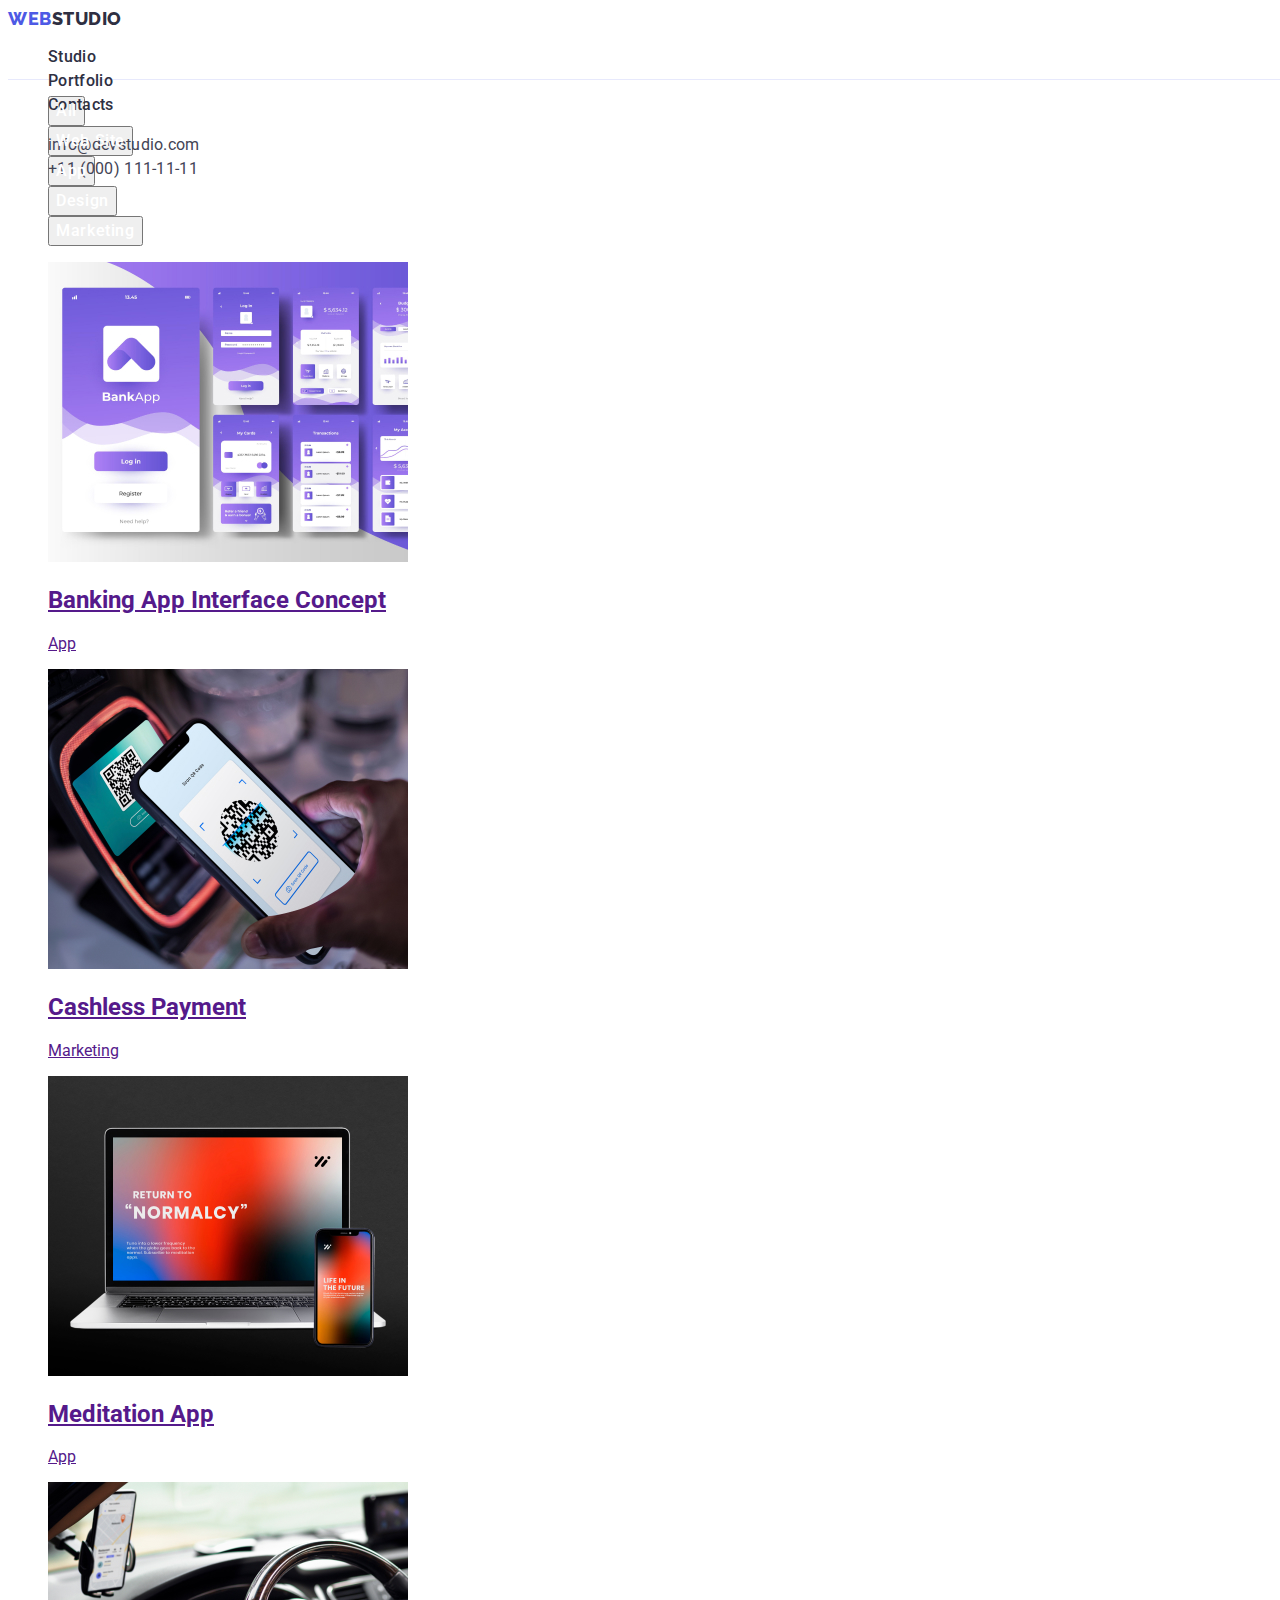
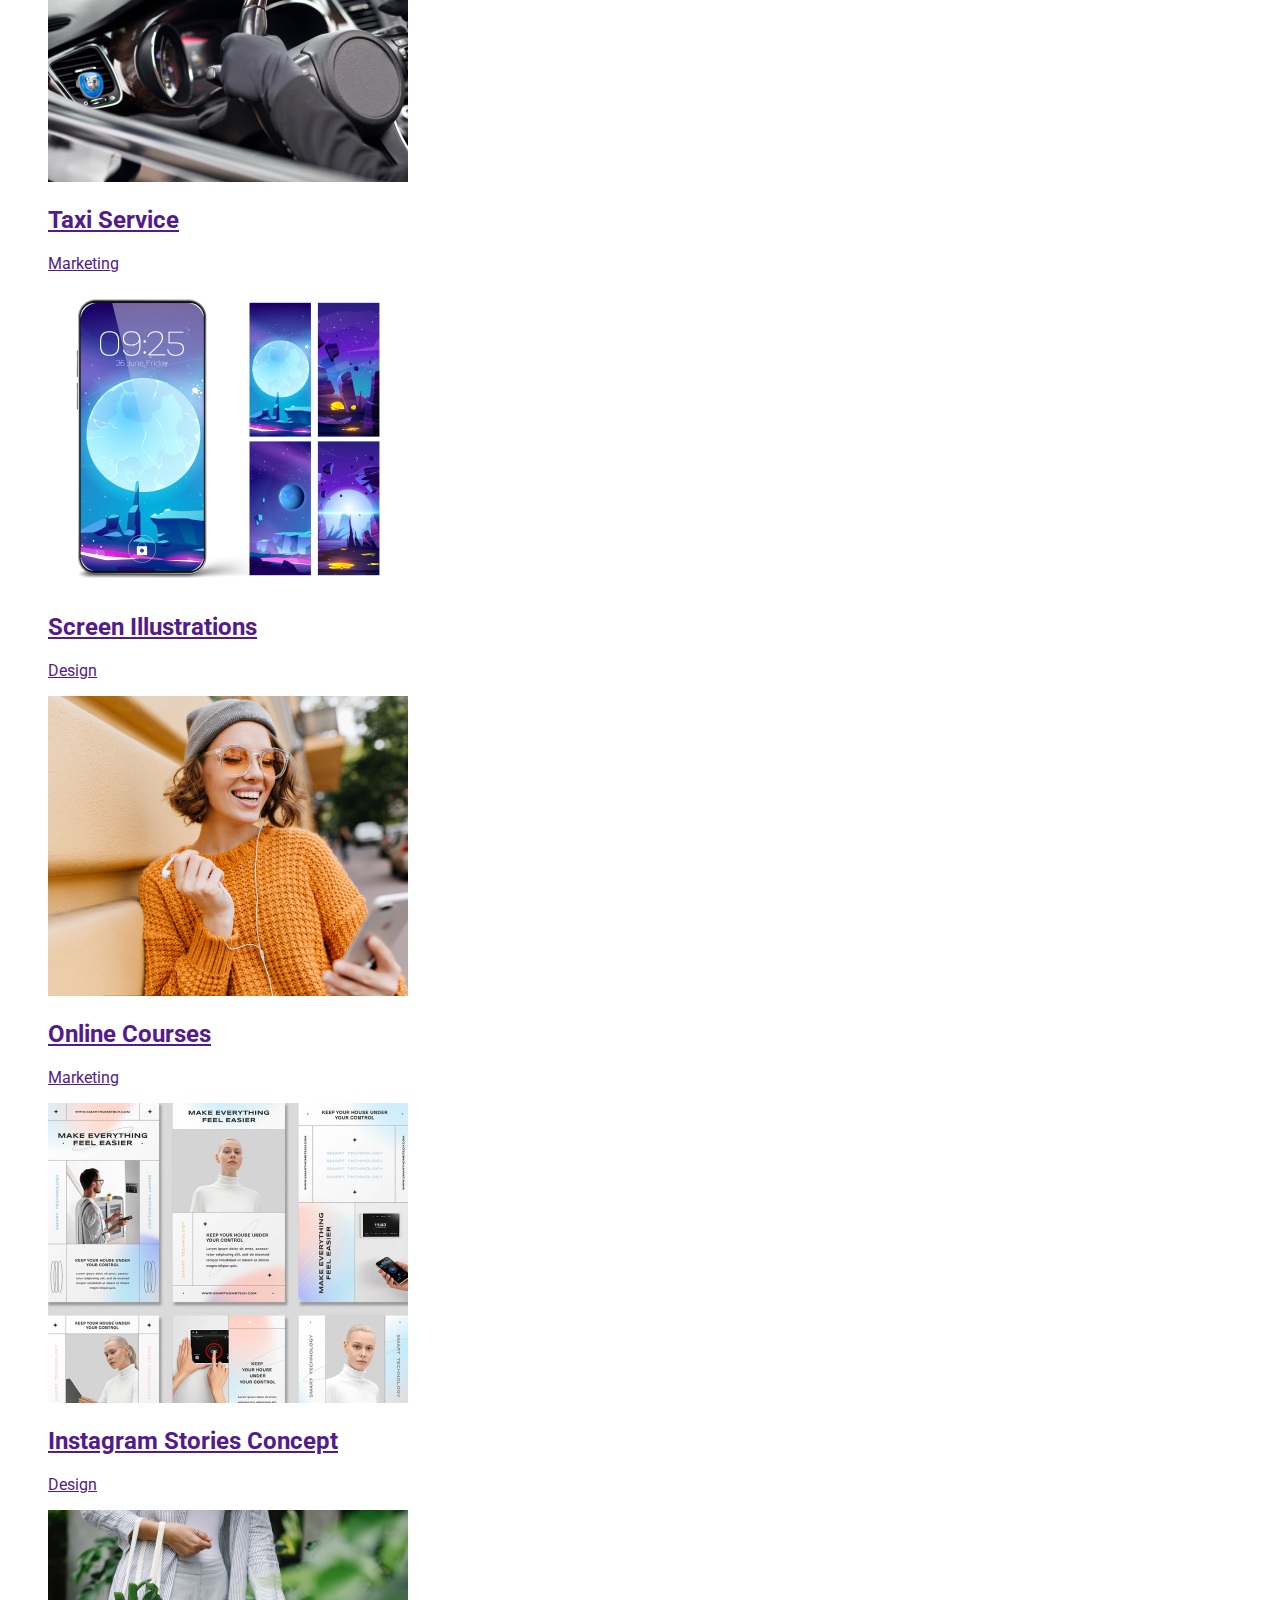
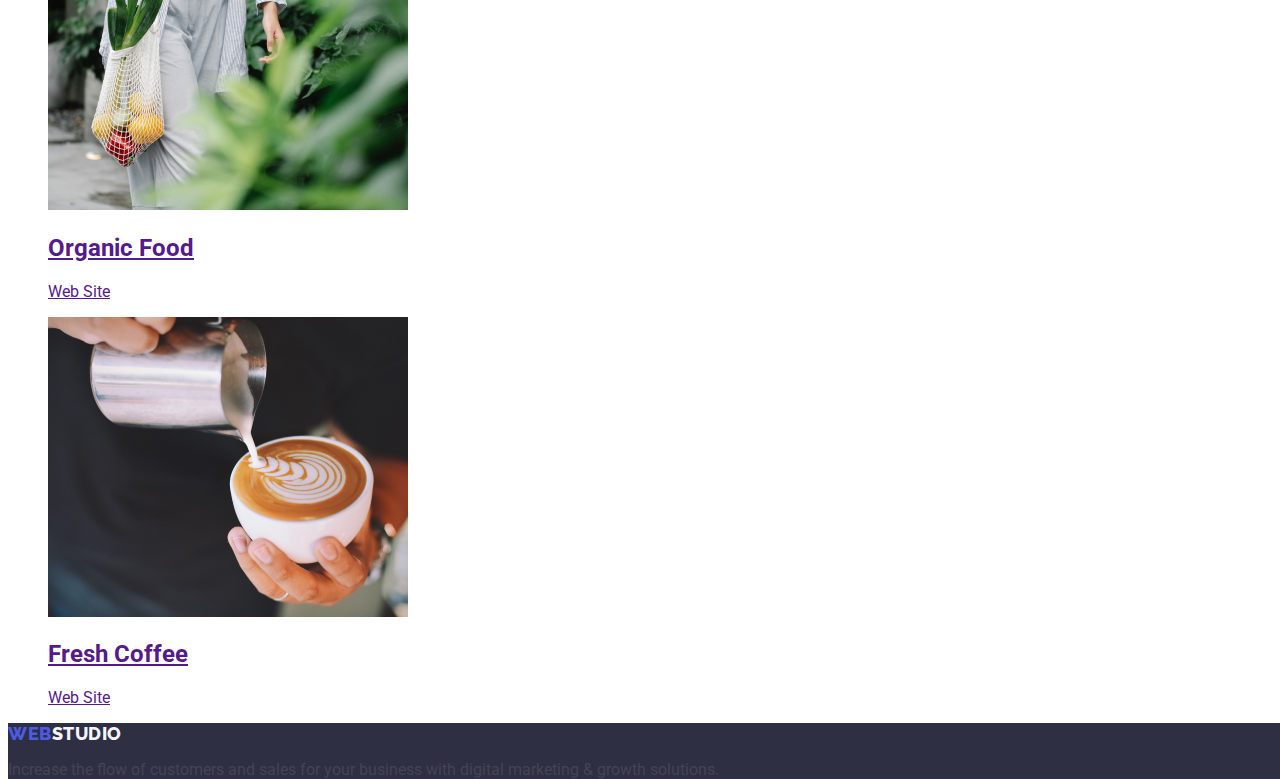
==== portfolio.html @ 9415259e "1" ====
<!DOCTYPE html>
<html lang="en">
  <head>
    <meta charset="UTF-8" />
    <meta http-equiv="X-UA-Compatible" content="IE=edge" />
    <meta name="viewport" content="width=device-width, initial-scale=1.0" />
    <title>Portfolio</title>
    <link rel="preconnect" href="https://fonts.googleapis.com" />
    <link rel="preconnect" href="https://fonts.gstatic.com" crossorigin />
    <link
      href="https://fonts.googleapis.com/css2?family=Raleway:wght@800&family=Roboto:wght@400;700&display=swap"
      rel="stylesheet"
    />
    <link rel="stylesheet" href="./css/style.css" />
  </head>
  <body class="body">
    <header class="header">
      <nav class="nav">
        <a href="./index.html" class="logo link"
          >web<span class="logo-studio">Studio</span></a
        >
        <ul class="menu-list link list">
          <li><a href="./index.html" class="menu-item link">Studio</a></li>
          <li>
            <a href="./portfolio.html" class="menu-item link">Portfolio</a>
          </li>
          <li><a href="" class="menu-item link">Contacts</a></li>
        </ul>
      </nav>
      <address class="address">
        <ul class="address-list list">
          <li>
            <a href="mailto:info@devstudio.com" class="mail-link link"
              >info@devstudio.com</a
            >
          </li>
          <li>
            <a href="tel:+110001111111" class="mail-link link"
              >+11 (000) 111-11-11</a
            >
          </li>
        </ul>
      </address>
    </header>
    <section>
      <h1 hidden>button</h1>
      <ul class="button-list list">
        <li><button class="btn" type="button">All</button></li>
        <li><button class="btn" type="button">Web Site</button></li>
        <li><button class="btn" type="button">App</button></li>
        <li><button class="btn" type="button">Design</button></li>
        <li><button class="btn" type="button">Marketing</button></li>
      </ul>
    </section>
    <main class="main">
      <section>
        <ul class="portfolio-list list">
          <li>
            <a href="">
              <img
                src="./images/portfolio1.jpg"
                width="360"
                height="300"
                alt="photoportfolio1"
              />
              <h2>Banking App Interface Concept</h2>
              <p>App</p>
            </a>
          </li>
          <li>
            <a href="">
              <img
                src="./images/portfolio2.jpg"
                width="360"
                height="300"
                alt="photoportfolio2"
              />
              <h2>Cashless Payment</h2>
              <p>Marketing</p>
            </a>
          </li>
          <li>
            <a href="">
              <img
                src="./images/portfolio3.jpg"
                width="360"
                height="300"
                alt="photoportfolio3"
              />
              <h2>Meditation App</h2>
              <p>App</p>
            </a>
          </li>
          <li>
            <a href="">
              <img
                src="./images/portfolio4.jpg"
                width="360"
                height="300"
                alt="photoportfolio4"
              />
              <h2>Taxi Service</h2>
              <p>Marketing</p>
            </a>
          </li>
          <li>
            <a href="">
              <img
                src="./images/portfolio5.jpg"
                width="360"
                height="300"
                alt="photoportfolio5"
              />
              <h2>Screen Illustrations</h2>
              <p>Design</p>
            </a>
          </li>
          <li>
            <a href="">
              <img
                src="./images/portfolio6.jpg"
                width="360"
                height="300"
                alt="photoportfolio6"
              />
              <h2>Online Courses</h2>
              <p>Marketing</p>
            </a>
          </li>
          <li>
            <a href="">
              <img
                src="./images/portfolio7.jpg"
                width="360"
                height="300"
                alt="photoportfolio7"
              />
              <h2>Instagram Stories Concept</h2>
              <p>Design</p>
            </a>
          </li>
          <li>
            <a href="">
              <img
                src="./images/portfolio8.jpg"
                width="360"
                height="300"
                alt="photoportfolio8"
              />
              <h2>Organic Food</h2>
              <p>Web Site</p>
            </a>
          </li>
          <li>
            <a href="">
              <img
                src="./images/portfolio9.jpg"
                width="360"
                height="300"
                alt="photoportfolio9"
              />
              <h2>Fresh Coffee</h2>
              <p>Web Site</p>
            </a>
          </li>
        </ul>
      </section>
    </main>
    <footer class="footer">
      <a href="./index.html" class="logo link"
        >web<span class="logo-span">Studio</span></a
      >
      <p class="footer-text">
        Increase the flow of customers and sales for your business with digital
        marketing & growth solutions.
      </p>
    </footer>
  </body>
</html>
---- css/style.css ----
:root {
  --site-color: #2e2f42;
}

.link {
  text-decoration: none;
}

.list {
  list-style: none;
}

.body {
  width: 1440px;
  height: 2592px;
  font-family: "Roboto", sans-serif;
  background: #ffffff;
  color: #434455;
}

/**---------------HEADER--------------**/

.header {
  box-sizing: border-box;
  width: 1440px;
  height: 72px;
  left: 0px;
  top: 0px;
  background: #ffffff;
  border-bottom: 1px solid #e7e9fc;
}

.logo {
  font-family: "Raleway", sans-serif;
  font-style: normal;
  font-weight: 800;
  font-size: 18px;
  line-height: 1.17;
  letter-spacing: 0.03em;
  text-transform: uppercase;
  color: #4d5ae5;
}

.logo-studio {
  font-family: "Raleway", sans-serif;
  font-style: normal;
  font-weight: 800;
  font-size: 18px;
  line-height: 1.17;
  letter-spacing: 0.03em;
  text-transform: uppercase;
  color: #2e2f42;
}

.menu-item:hover {
  color: #404bbf;
}

.menu-item {
  font-family: "Roboto", sans-serif;
  font-style: normal;
  font-weight: 500;
  font-size: 16px;
  line-height: 1.5;
  letter-spacing: 0.02em;
  color: #2e2f42;
}

.menu-item:focus {
  color: #404bbf;
}

.address {
  font-style: normal;
}

.mail-link {
  font-family: "Roboto", sans-serif;
  font-style: normal;
  font-weight: 400;
  font-size: 16px;
  line-height: 1.5;
  letter-spacing: 0.02em;
  color: #434455;
}

.mail-link:focus {
  color: #404bbf;
}
.mail-link:hover {
  color: #404bbf;
}

/**---------------SECTION1--------------**/
.title-top {
  position: absolute;
  width: 1440px;
  height: 600px;
  left: 0px;
  top: 72px;
  background: #2e2f42;
}

.title {
  font-family: "Roboto", sans-serif;
  font-style: normal;
  font-weight: 700;
  font-size: 56px;
  line-height: 1.07;
  text-align: center;
  letter-spacing: 0.02em;
  color: #ffffff;
}

.button-top {
  font-family: "Roboto", sans-serif;
  font-weight: 500;
  font-size: 16px;
  line-height: 1.5;
  letter-spacing: 0.04em;
  color: #ffffff;
  background-color: #4d5ae5;
  cursor: pointer;
}

.button-top :focus {
  background-color: #404bbf;
}
.button-top :hover {
  background-color: #404bbf;
}

/**---------------SECTION2--------------**/
.paragraph {
  font-family: "Roboto", sans-serif;
  font-style: normal;
  font-weight: 500;
  font-size: 20px;
  line-height: 1.2;
  letter-spacing: 0.02em;
  color: #2e2f42;
}
.paragraph-text {
  font-family: "Roboto", sans-serif;
  font-style: normal;
  font-weight: 400;
  font-size: 16px;
  line-height: 1.5;
  letter-spacing: 0.02em;
  color: #434455;
}

/**---------------SECTION3--------------**/
.team {
  font-family: "Roboto", sans-serif;
  font-style: normal;
  font-weight: 700;
  font-size: 36px;
  line-height: 1.3;
  text-align: center;
  letter-spacing: 0.02em;
  text-transform: capitalize;
  color: #2e2f42;
}
/**---------------FOOTER--------------**/
.footer {
  background: #2e2f42;
}

.logo-span {
  color: #f4f4fd;
}

/**---------------PORTFOLIO SECTION1--------------**/
.button-list {
  list-style: none;
}
.btn {
  font-family: "Roboto", sans-serif;
  font-style: normal;
  font-weight: 500;
  font-size: 16px;
  line-height: 1.5;
  display: flex;
  align-items: center;
  text-align: center;
  letter-spacing: 0.04em;
  color: #ffffff;
}
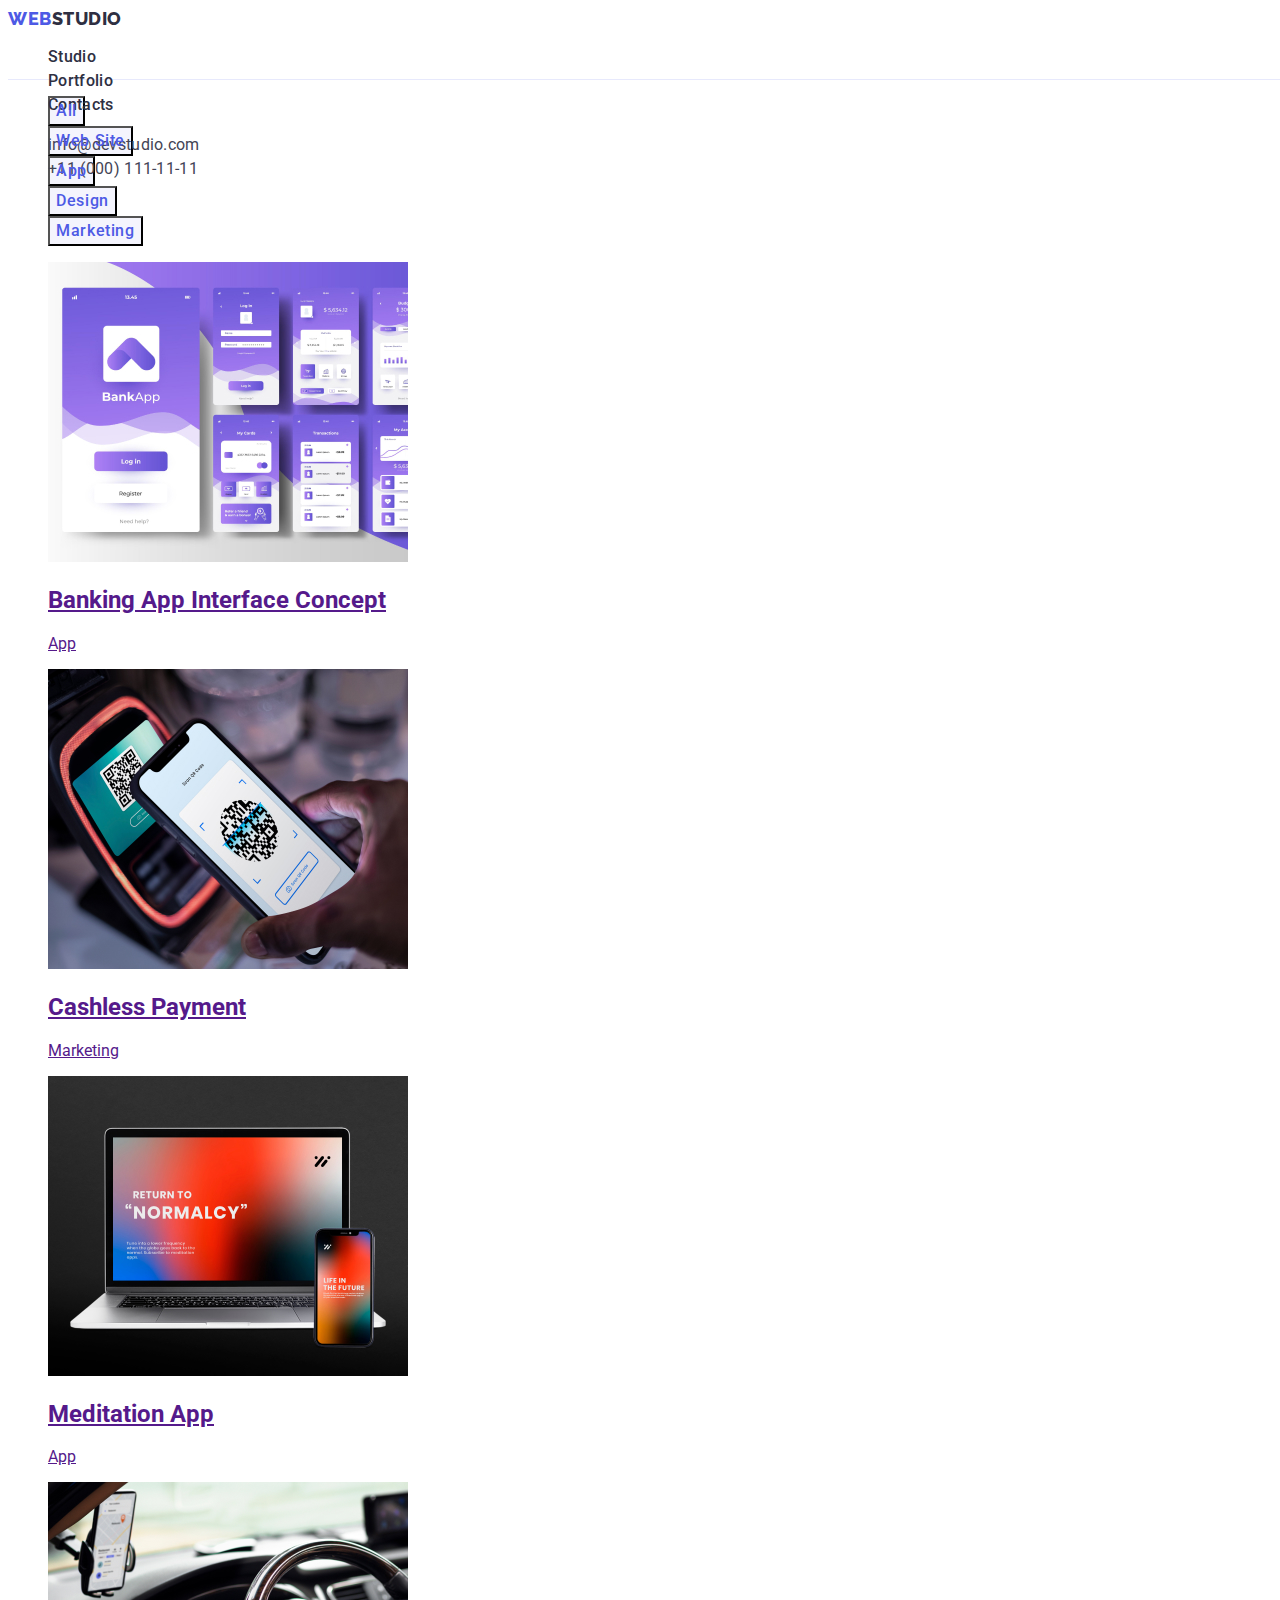
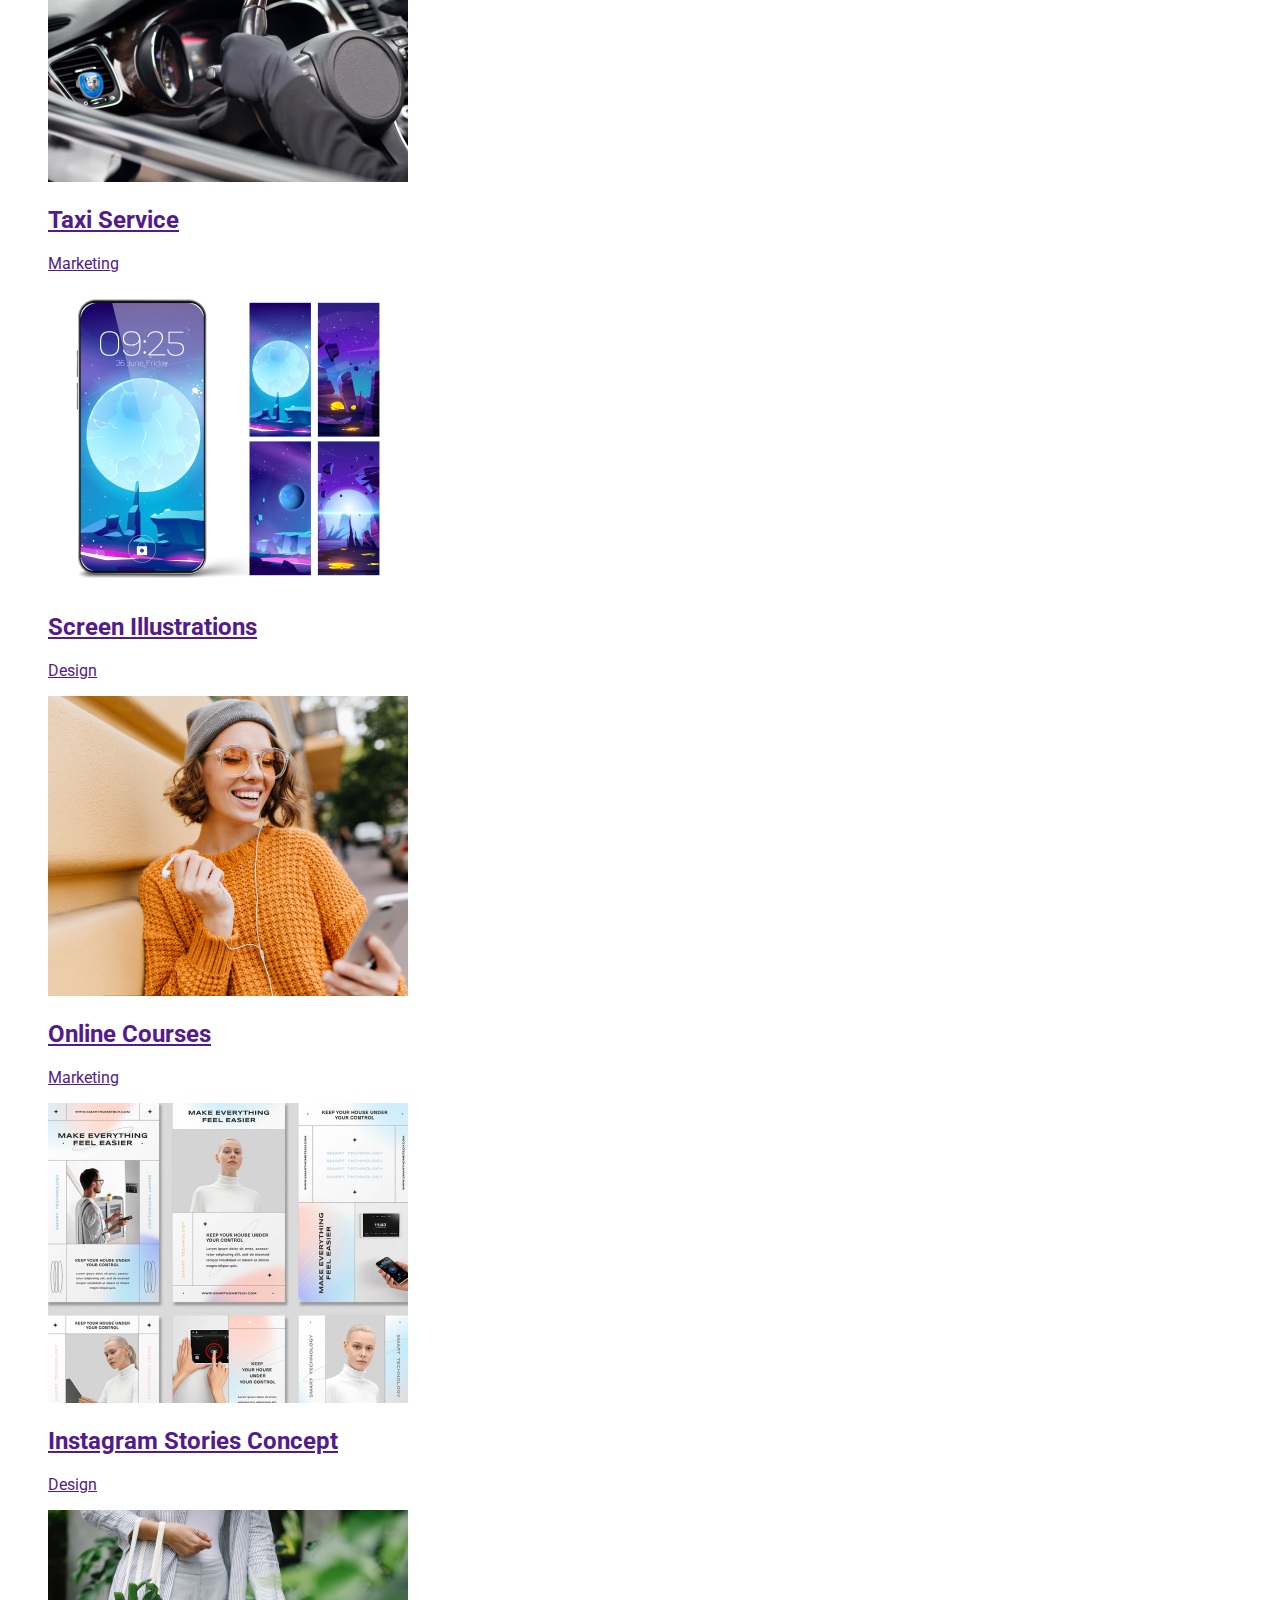
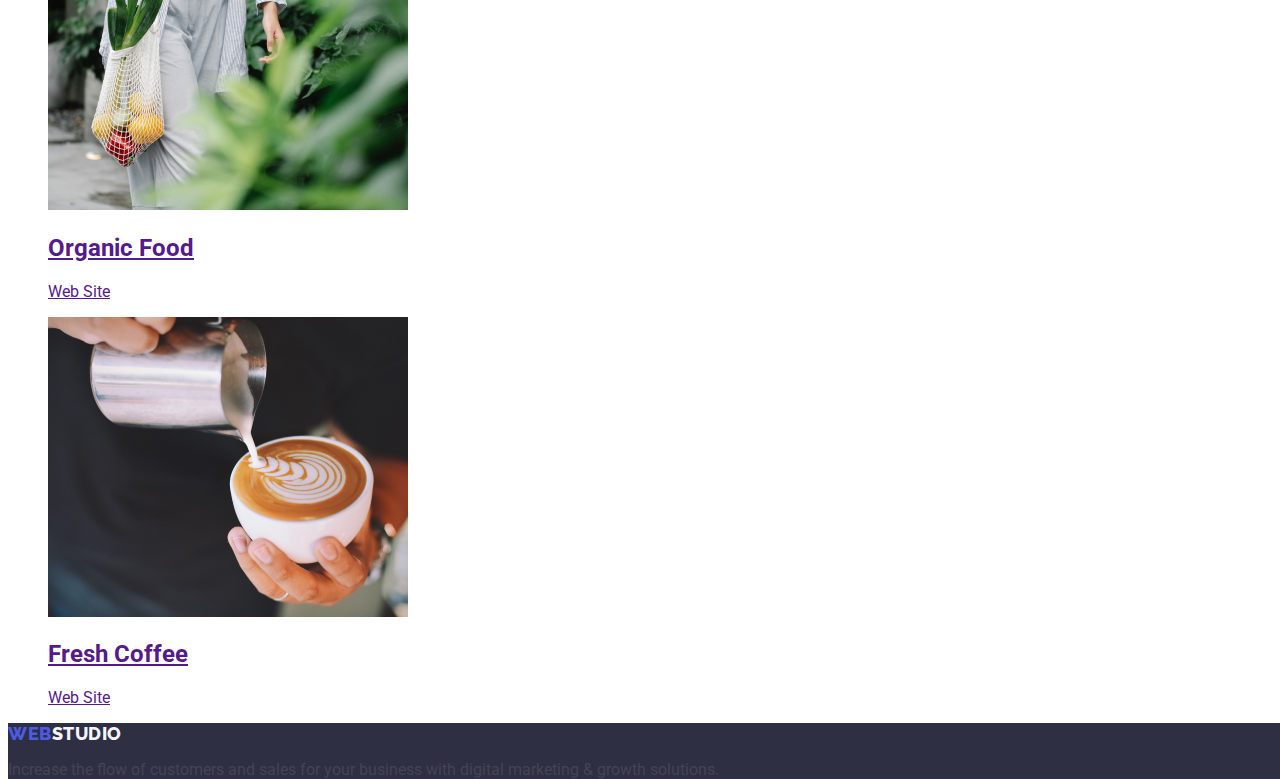
==== commit 9c0e1556: "1" ====
--- a/portfolio.html
+++ b/portfolio.html
@@ -42,18 +42,17 @@
         </ul>
       </address>
     </header>
-    <section>
-      <h1 hidden>button</h1>
-      <ul class="button-list list">
-        <li><button class="btn" type="button">All</button></li>
-        <li><button class="btn" type="button">Web Site</button></li>
-        <li><button class="btn" type="button">App</button></li>
-        <li><button class="btn" type="button">Design</button></li>
-        <li><button class="btn" type="button">Marketing</button></li>
-      </ul>
-    </section>
     <main class="main">
       <section>
+        <h1 hidden>button</h1>
+        <ul class="button-list list">
+          <li><button class="btn" type="button">All</button></li>
+          <li><button class="btn" type="button">Web Site</button></li>
+          <li><button class="btn" type="button">App</button></li>
+          <li><button class="btn" type="button">Design</button></li>
+          <li><button class="btn" type="button">Marketing</button></li>
+        </ul>
+
         <ul class="portfolio-list list">
           <li>
             <a href="">
--- a/css/style.css
+++ b/css/style.css
@@ -151,17 +151,86 @@
 }
 
 /**---------------SECTION3--------------**/
-.team {
+.work {
   font-family: "Roboto", sans-serif;
   font-style: normal;
   font-weight: 700;
   font-size: 36px;
-  line-height: 1.3;
+  line-height: 1.11;
   text-align: center;
   letter-spacing: 0.02em;
   text-transform: capitalize;
   color: #2e2f42;
 }
+/**---------------SECTION4--------------**/
+.section-four {
+  background-color: #f4f4fd;
+}
+
+.team {
+  font-family: "Roboto", sans-serif;
+  font-style: normal;
+  font-weight: 700;
+  font-size: 36px;
+  line-height: 1.11;
+  text-align: center;
+  letter-spacing: 0.02em;
+  text-transform: capitalize;
+  color: #2e2f42;
+}
+
+.foto {
+  background-color: #ffffff;
+}
+
+.name {
+  font-family: "Roboto", sans-serif;
+  font-style: normal;
+  font-weight: 500;
+  font-size: 20px;
+  line-height: 1.2;
+  text-align: center;
+  letter-spacing: 0.02em;
+  color: #2e2f42;
+}
+
+.speciality {
+  font-family: "Roboto", sans-serif;
+  font-style: normal;
+  font-weight: 400;
+  font-size: 16px;
+  line-height: 1.5;
+  text-align: center;
+  letter-spacing: 0.02em;
+  color: #434455;
+}
+
+/**---------------PORTFOLIO SECTION1--------------**/
+.button-list {
+  list-style: none;
+}
+.btn {
+  font-family: "Roboto", sans-serif;
+  font-style: normal;
+  font-weight: 500;
+  font-size: 16px;
+  line-height: 1.5;
+  display: flex;
+  align-items: center;
+  text-align: center;
+  letter-spacing: 0.04em;
+  cursor: pointer;
+  color: #4d5ae5;
+  background-color: #f4f4fd;
+}
+
+.btn :hover {
+  background-color: #404bbf;
+}
+.btn :focus {
+  background-color: #404bbf;
+}
+
 /**---------------FOOTER--------------**/
 .footer {
   background: #2e2f42;
@@ -170,20 +239,3 @@
 .logo-span {
   color: #f4f4fd;
 }
-
-/**---------------PORTFOLIO SECTION1--------------**/
-.button-list {
-  list-style: none;
-}
-.btn {
-  font-family: "Roboto", sans-serif;
-  font-style: normal;
-  font-weight: 500;
-  font-size: 16px;
-  line-height: 1.5;
-  display: flex;
-  align-items: center;
-  text-align: center;
-  letter-spacing: 0.04em;
-  color: #ffffff;
-}
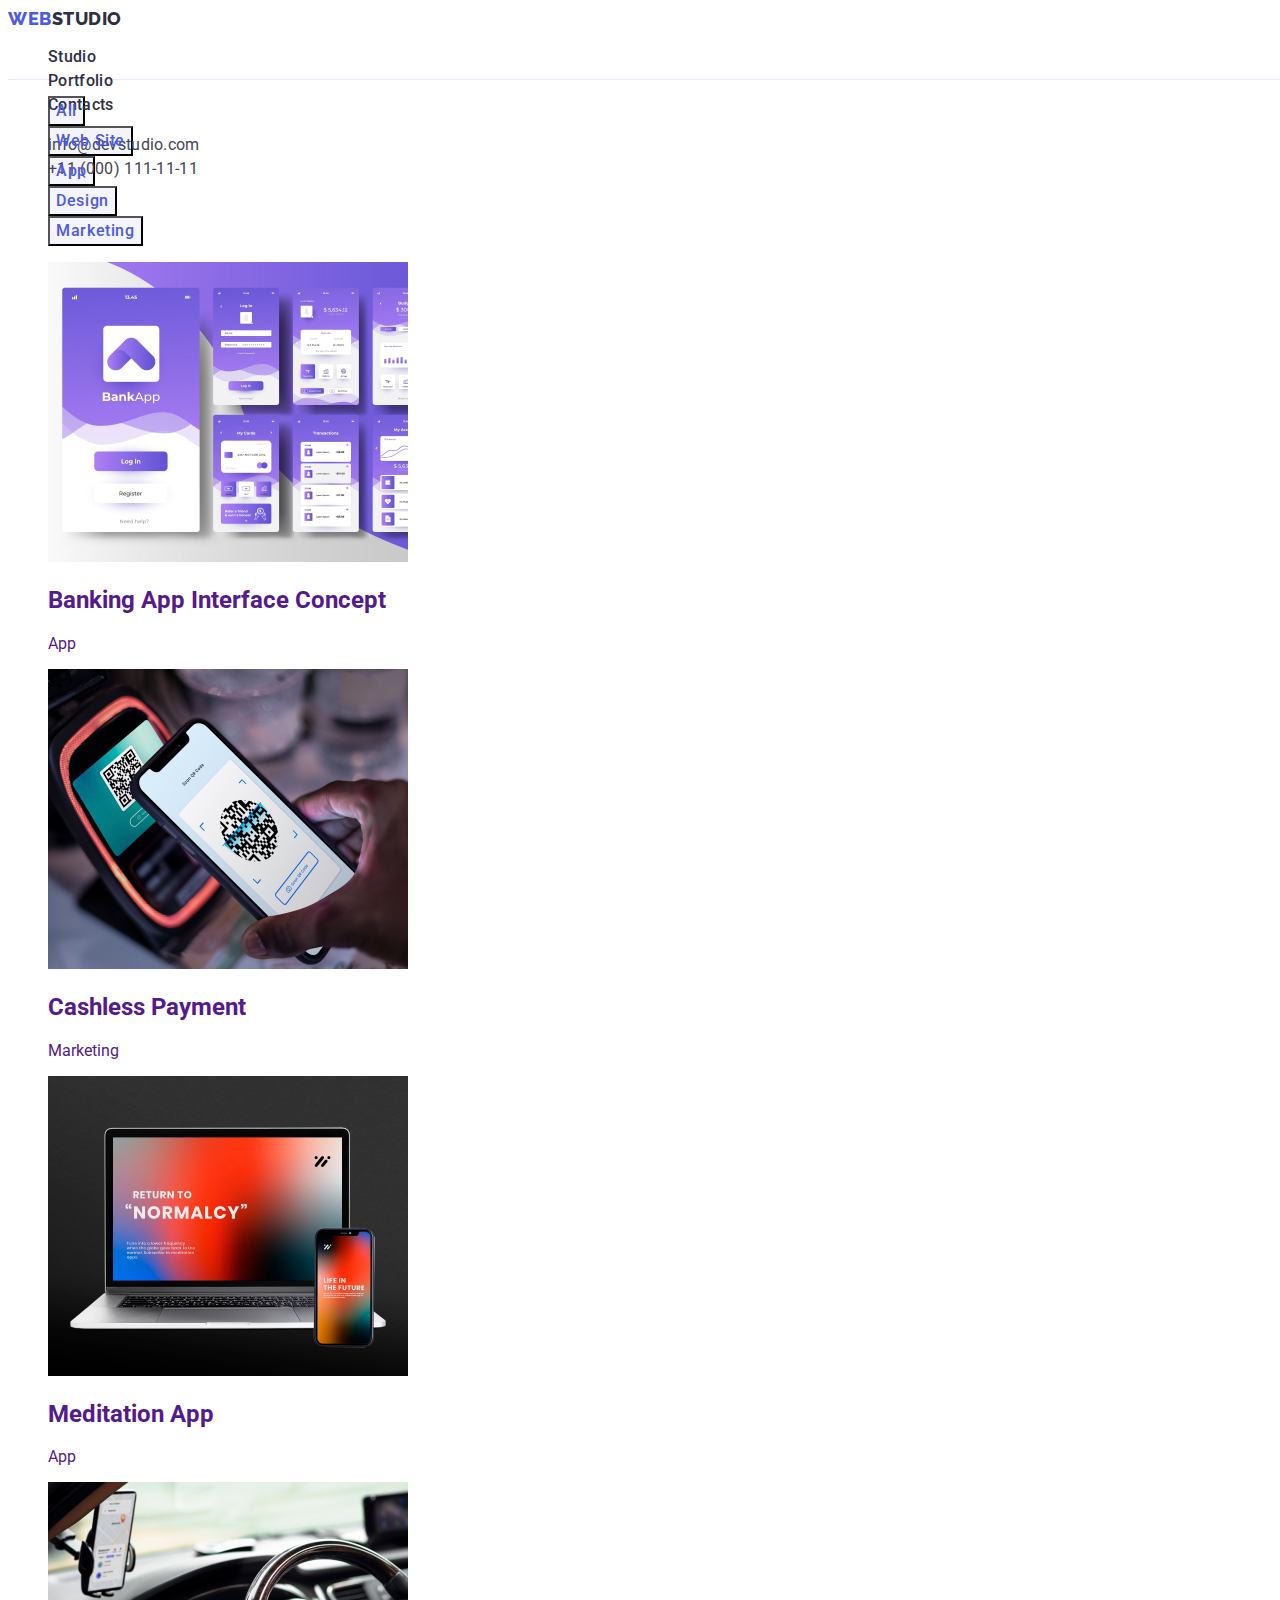
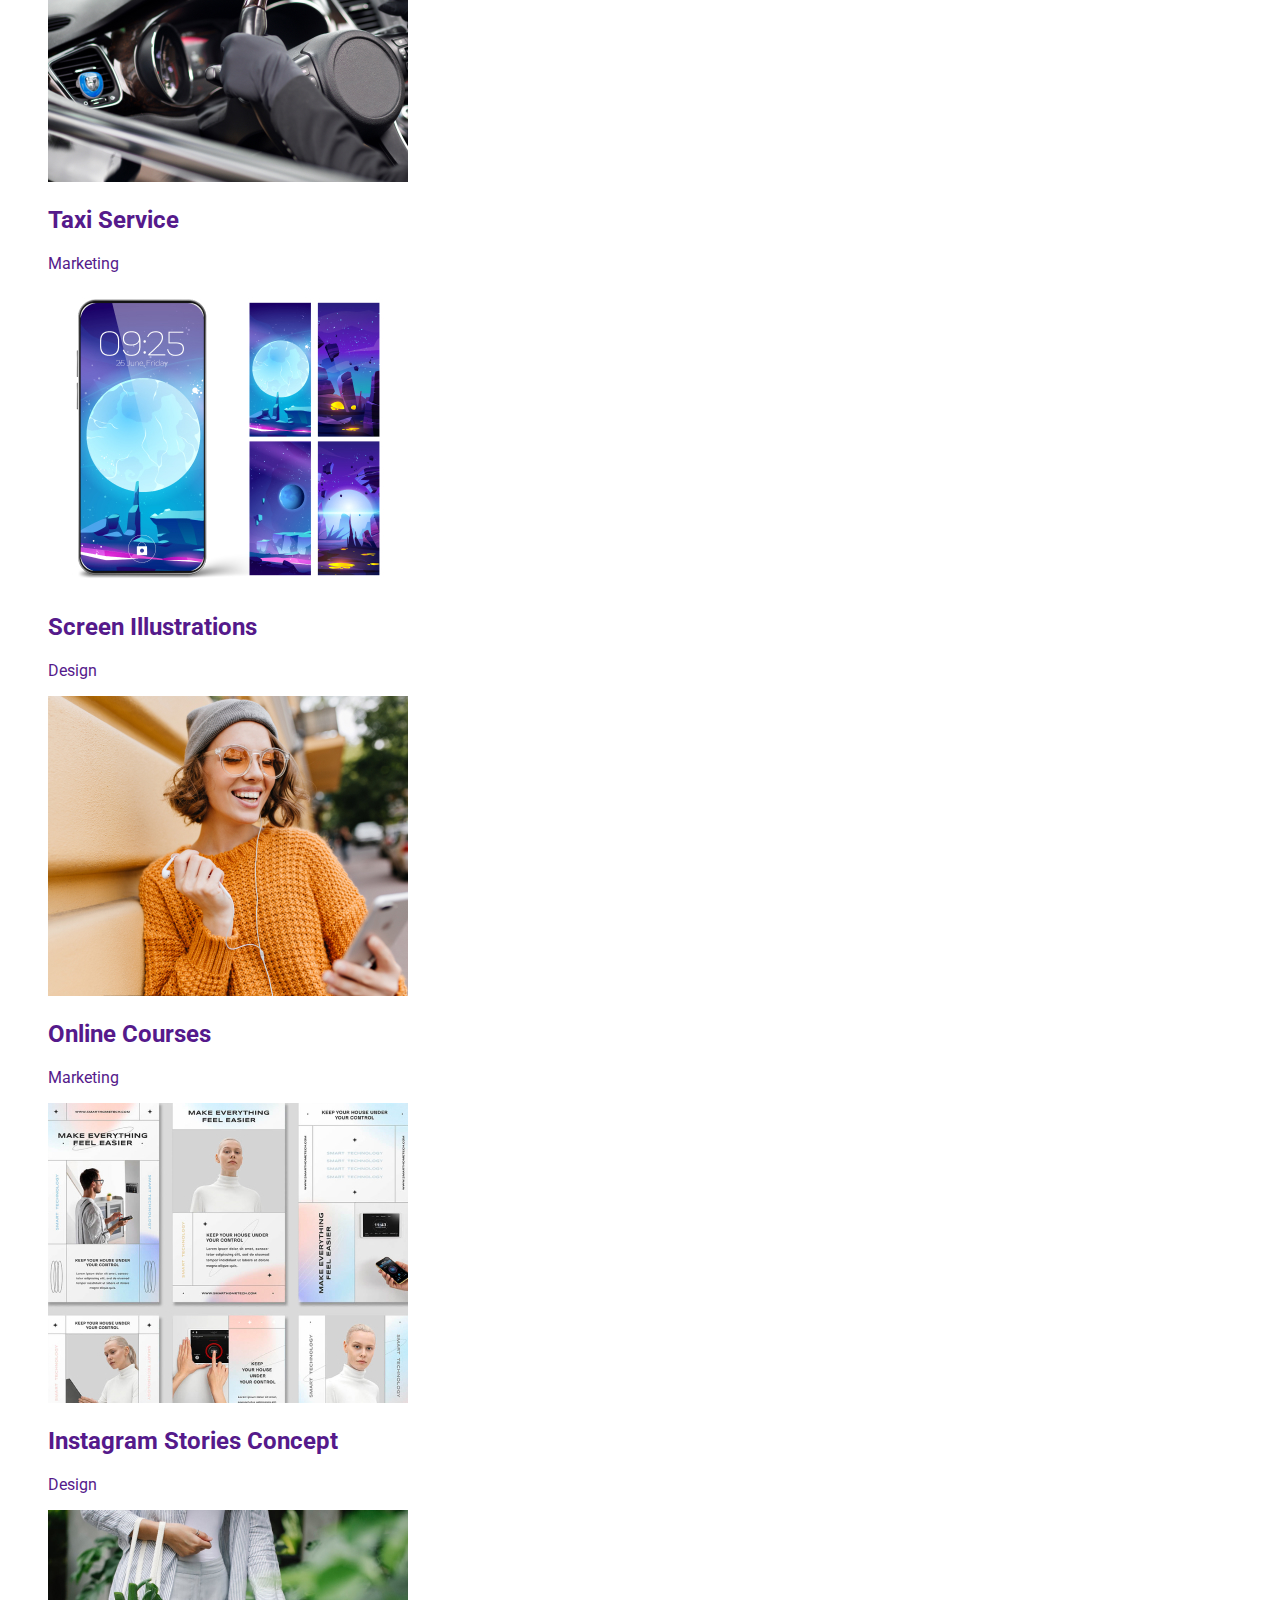
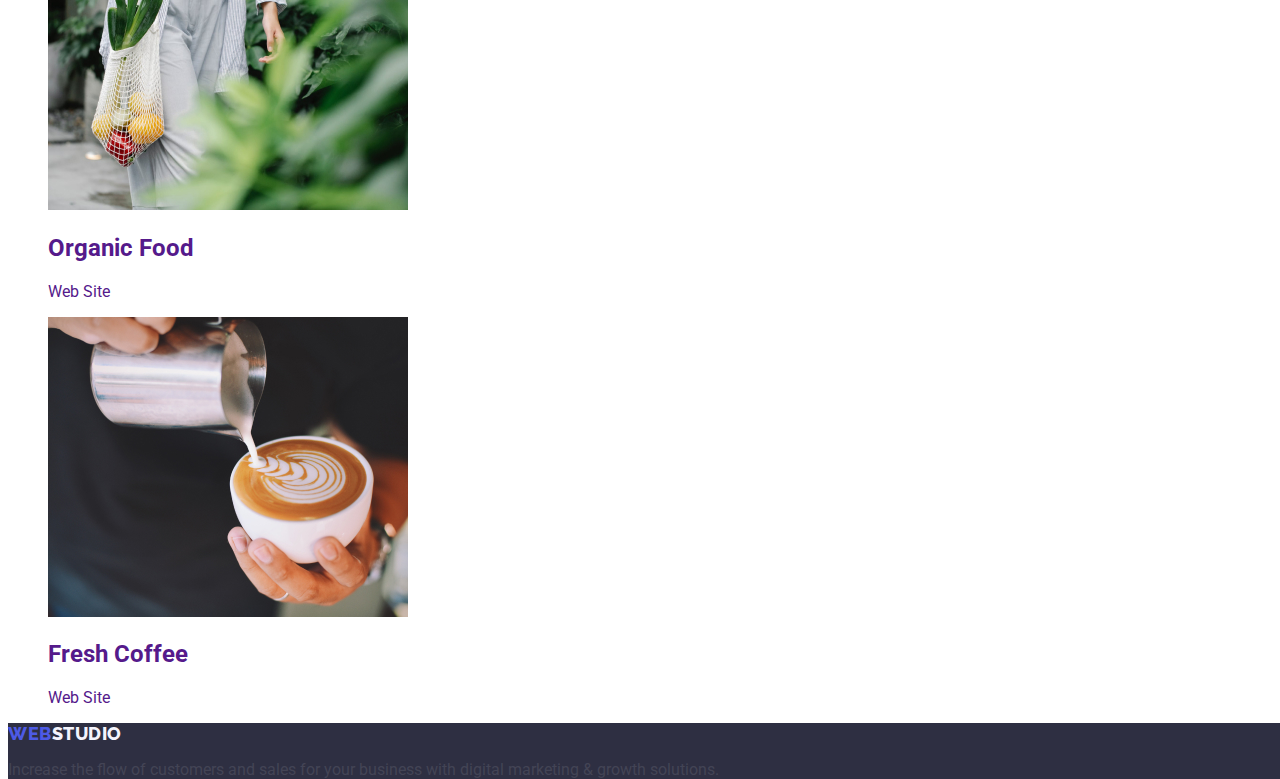
==== commit 9a1d3f19: "Update portfolio.html" ====
--- a/portfolio.html
+++ b/portfolio.html
@@ -52,114 +52,113 @@
           <li><button class="btn" type="button">Design</button></li>
           <li><button class="btn" type="button">Marketing</button></li>
         </ul>
-
         <ul class="portfolio-list list">
           <li>
-            <a href="">
+            <a href="" class="link">
               <img
                 src="./images/portfolio1.jpg"
                 width="360"
                 height="300"
                 alt="photoportfolio1"
               />
-              <h2>Banking App Interface Concept</h2>
-              <p>App</p>
+              <h2 class="portfolio-title">Banking App Interface Concept</h2>
+              <p class="portfolio-text">App</p>
             </a>
           </li>
           <li>
-            <a href="">
+            <a href="" class="link">
               <img
                 src="./images/portfolio2.jpg"
                 width="360"
                 height="300"
                 alt="photoportfolio2"
               />
-              <h2>Cashless Payment</h2>
-              <p>Marketing</p>
+              <h2 class="portfolio-title">Cashless Payment</h2>
+              <p class="portfolio-text">Marketing</p>
             </a>
           </li>
           <li>
-            <a href="">
+            <a href="" class="link">
               <img
                 src="./images/portfolio3.jpg"
                 width="360"
                 height="300"
                 alt="photoportfolio3"
               />
-              <h2>Meditation App</h2>
-              <p>App</p>
+              <h2 class="portfolio-title">Meditation App</h2>
+              <p class="portfolio-text">App</p>
             </a>
           </li>
           <li>
-            <a href="">
+            <a href="" class="link">
               <img
                 src="./images/portfolio4.jpg"
                 width="360"
                 height="300"
                 alt="photoportfolio4"
               />
-              <h2>Taxi Service</h2>
-              <p>Marketing</p>
+              <h2 class="portfolio-title">Taxi Service</h2>
+              <p class="portfolio-text">Marketing</p>
             </a>
           </li>
           <li>
-            <a href="">
+            <a href="" class="link">
               <img
                 src="./images/portfolio5.jpg"
                 width="360"
                 height="300"
                 alt="photoportfolio5"
               />
-              <h2>Screen Illustrations</h2>
-              <p>Design</p>
+              <h2 class="portfolio-title">Screen Illustrations</h2>
+              <p class="portfolio-text">Design</p>
             </a>
           </li>
           <li>
-            <a href="">
+            <a href="" class="link">
               <img
                 src="./images/portfolio6.jpg"
                 width="360"
                 height="300"
                 alt="photoportfolio6"
               />
-              <h2>Online Courses</h2>
-              <p>Marketing</p>
+              <h2 class="portfolio-title">Online Courses</h2>
+              <p class="portfolio-text">Marketing</p>
             </a>
           </li>
           <li>
-            <a href="">
+            <a href="" class="link">
               <img
                 src="./images/portfolio7.jpg"
                 width="360"
                 height="300"
                 alt="photoportfolio7"
               />
-              <h2>Instagram Stories Concept</h2>
-              <p>Design</p>
+              <h2 class="portfolio-title">Instagram Stories Concept</h2>
+              <p class="portfolio-text">Design</p>
             </a>
           </li>
           <li>
-            <a href="">
+            <a href="" class="link">
               <img
                 src="./images/portfolio8.jpg"
                 width="360"
                 height="300"
                 alt="photoportfolio8"
               />
-              <h2>Organic Food</h2>
-              <p>Web Site</p>
+              <h2 class="portfolio-title">Organic Food</h2>
+              <p class="portfolio-text">Web Site</p>
             </a>
           </li>
           <li>
-            <a href="">
+            <a href="" class="link">
               <img
                 src="./images/portfolio9.jpg"
                 width="360"
                 height="300"
                 alt="photoportfolio9"
               />
-              <h2>Fresh Coffee</h2>
-              <p>Web Site</p>
+              <h2 class="portfolio-title">Fresh Coffee</h2>
+              <p class="portfolio-text">Web Site</p>
             </a>
           </li>
         </ul>
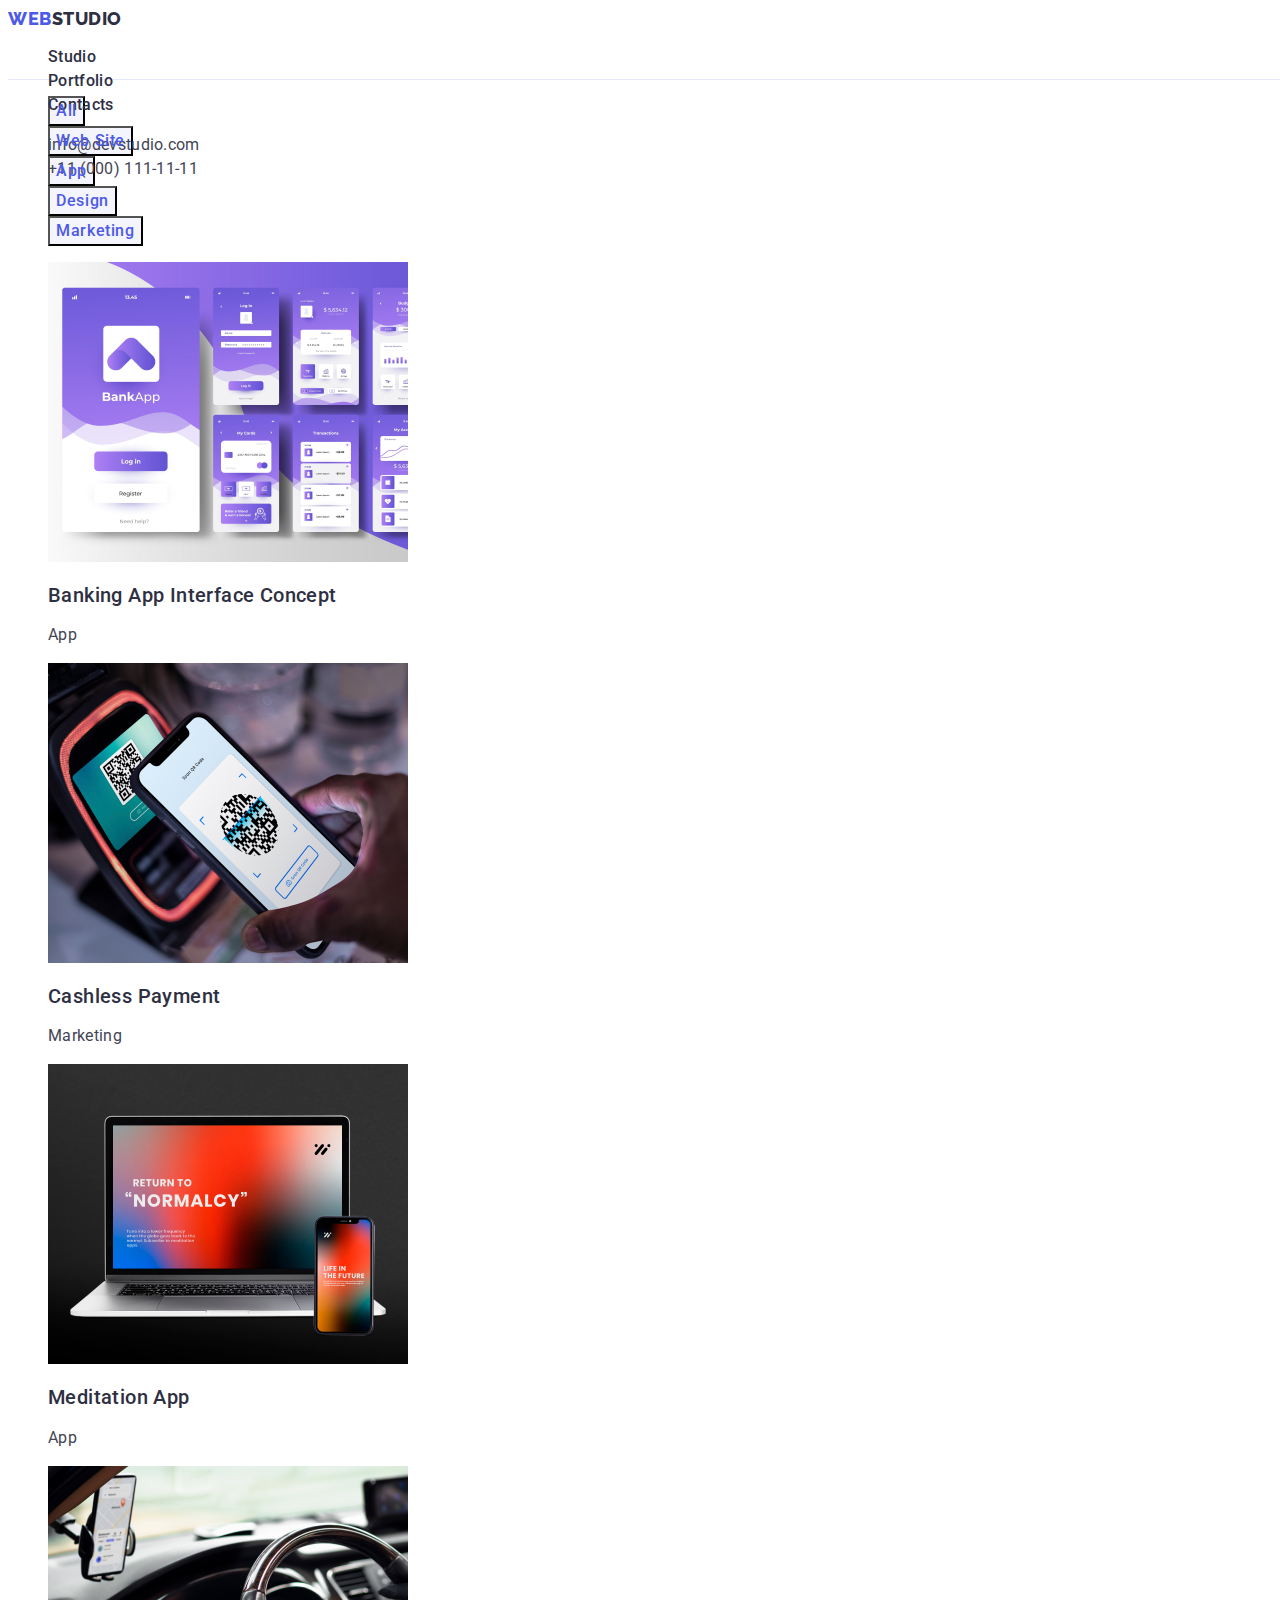
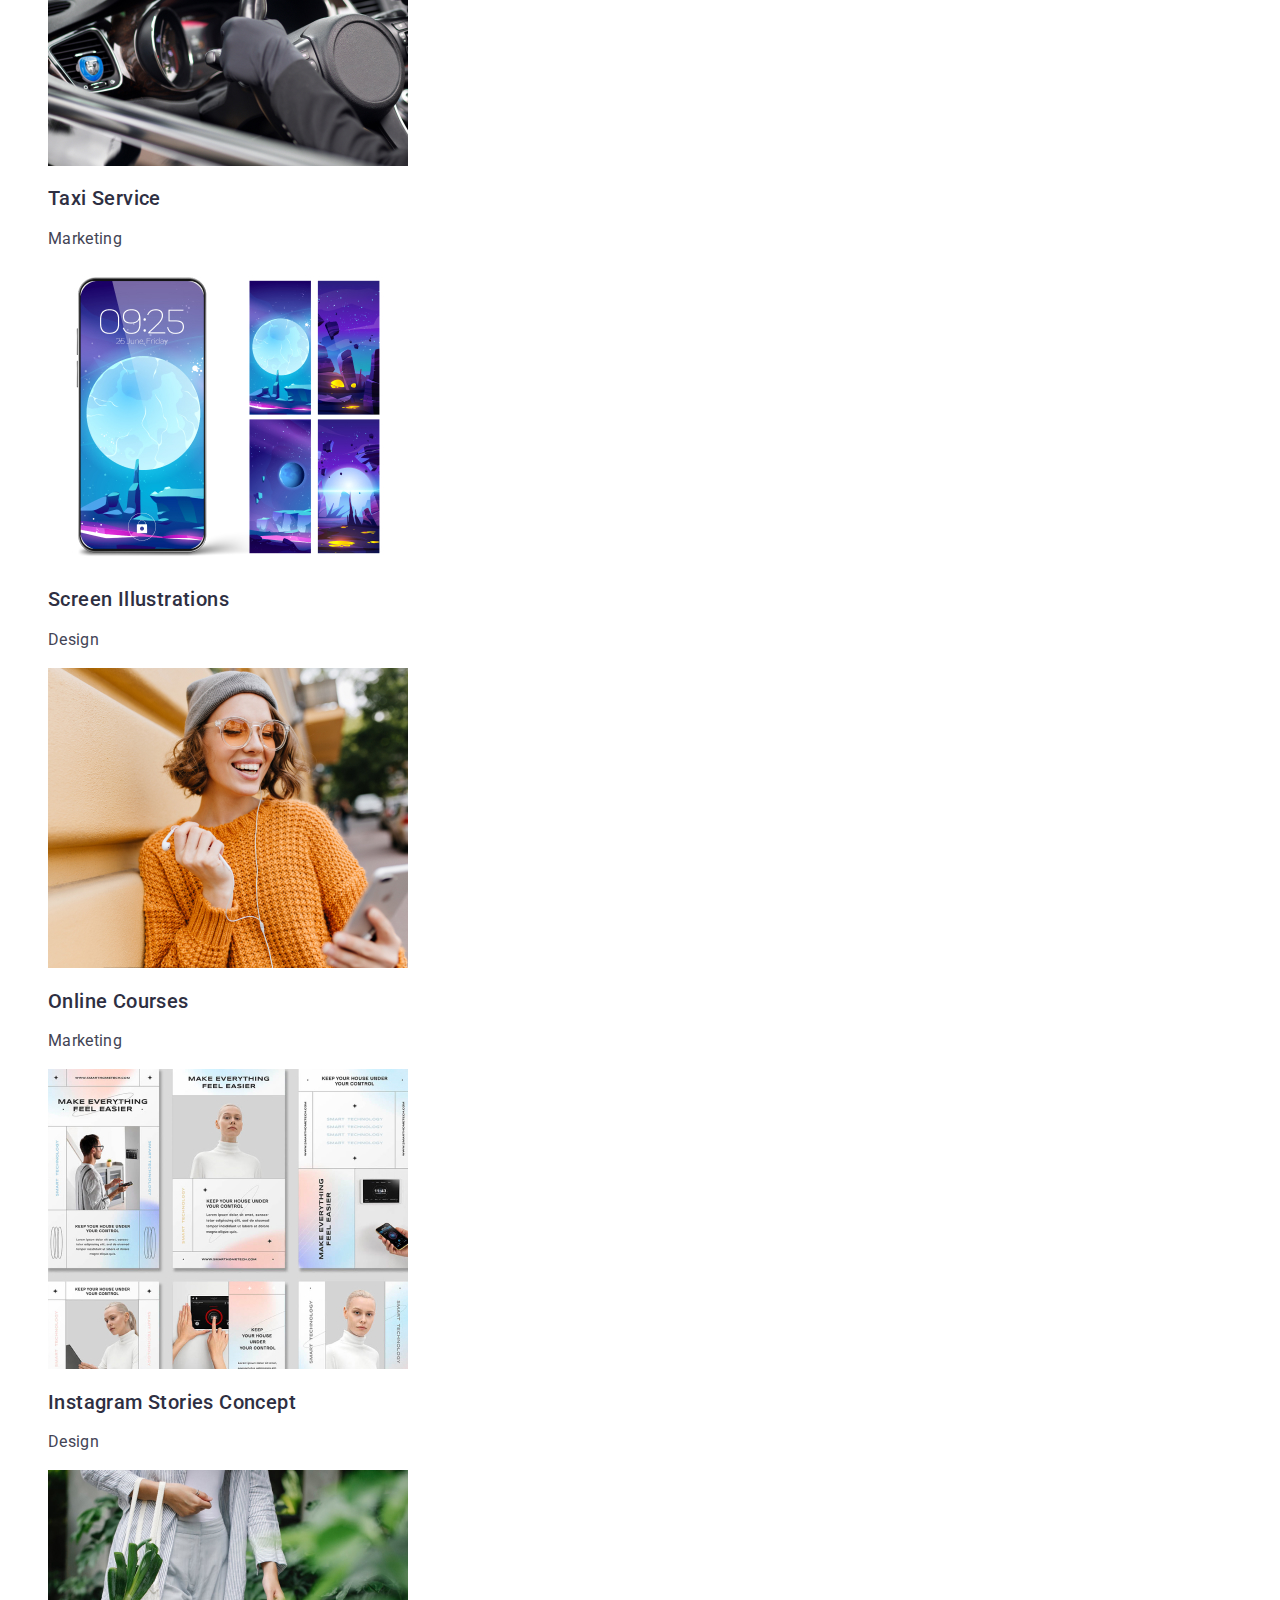
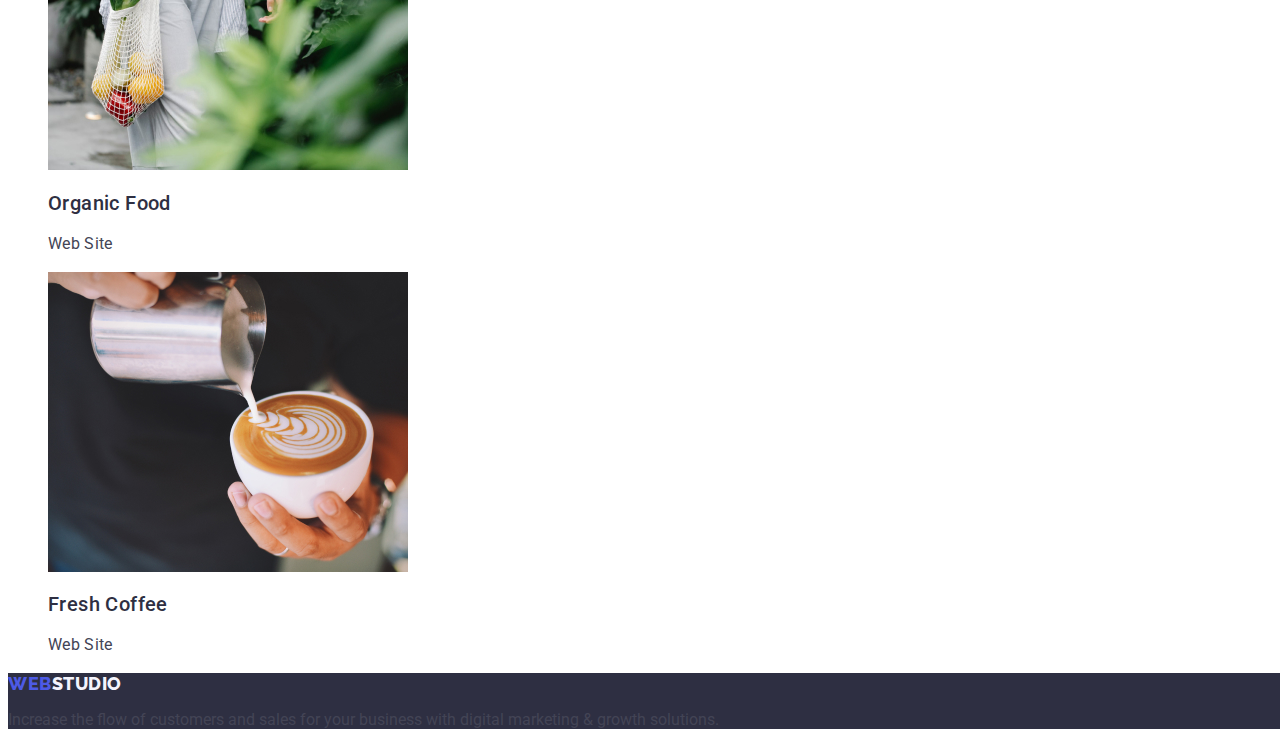
==== commit a60646fe: "1" ====
--- a/portfolio.html
+++ b/portfolio.html
@@ -14,6 +14,7 @@
     <link rel="stylesheet" href="./css/style.css" />
   </head>
   <body class="body">
+    <!----------------------------------HEADER------------------------------------>
     <header class="header">
       <nav class="nav">
         <a href="./index.html" class="logo link"
@@ -42,6 +43,7 @@
         </ul>
       </address>
     </header>
+    <!----------------------------------MAIN------------------------------------>
     <main class="main">
       <section>
         <h1 hidden>button</h1>
@@ -164,6 +166,7 @@
         </ul>
       </section>
     </main>
+    <!----------------------------------FOOTER------------------------------------>
     <footer class="footer">
       <a href="./index.html" class="logo link"
         >web<span class="logo-span">Studio</span></a
--- a/css/style.css
+++ b/css/style.css
@@ -91,7 +91,7 @@
   color: #404bbf;
 }
 
-/**---------------SECTION1--------------**/
+/**---------------SECTION 1--------------**/
 .title-top {
   position: absolute;
   width: 1440px;
@@ -130,7 +130,7 @@
   background-color: #404bbf;
 }
 
-/**---------------SECTION2--------------**/
+/**---------------SECTION 2--------------**/
 .paragraph {
   font-family: "Roboto", sans-serif;
   font-style: normal;
@@ -150,7 +150,7 @@
   color: #434455;
 }
 
-/**---------------SECTION3--------------**/
+/**---------------SECTION 3--------------**/
 .work {
   font-family: "Roboto", sans-serif;
   font-style: normal;
@@ -162,7 +162,7 @@
   text-transform: capitalize;
   color: #2e2f42;
 }
-/**---------------SECTION4--------------**/
+/**---------------SECTION 4--------------**/
 .section-four {
   background-color: #f4f4fd;
 }
@@ -231,6 +231,31 @@
   background-color: #404bbf;
 }
 
+.portfolio-list {
+}
+.list {
+}
+.link {
+}
+.portfolio-title {
+  font-family: "Roboto", sans-serif;
+  font-style: normal;
+  font-weight: 500;
+  font-size: 20px;
+  line-height: 1.2;
+  letter-spacing: 0.02em;
+  color: #2e2f42;
+}
+.portfolio-text {
+  font-family: "Roboto", sans-serif;
+  font-style: normal;
+  font-weight: 400;
+  font-size: 16px;
+  line-height: 1.5;
+  letter-spacing: 0.02em;
+  color: #434455;
+}
+
 /**---------------FOOTER--------------**/
 .footer {
   background: #2e2f42;
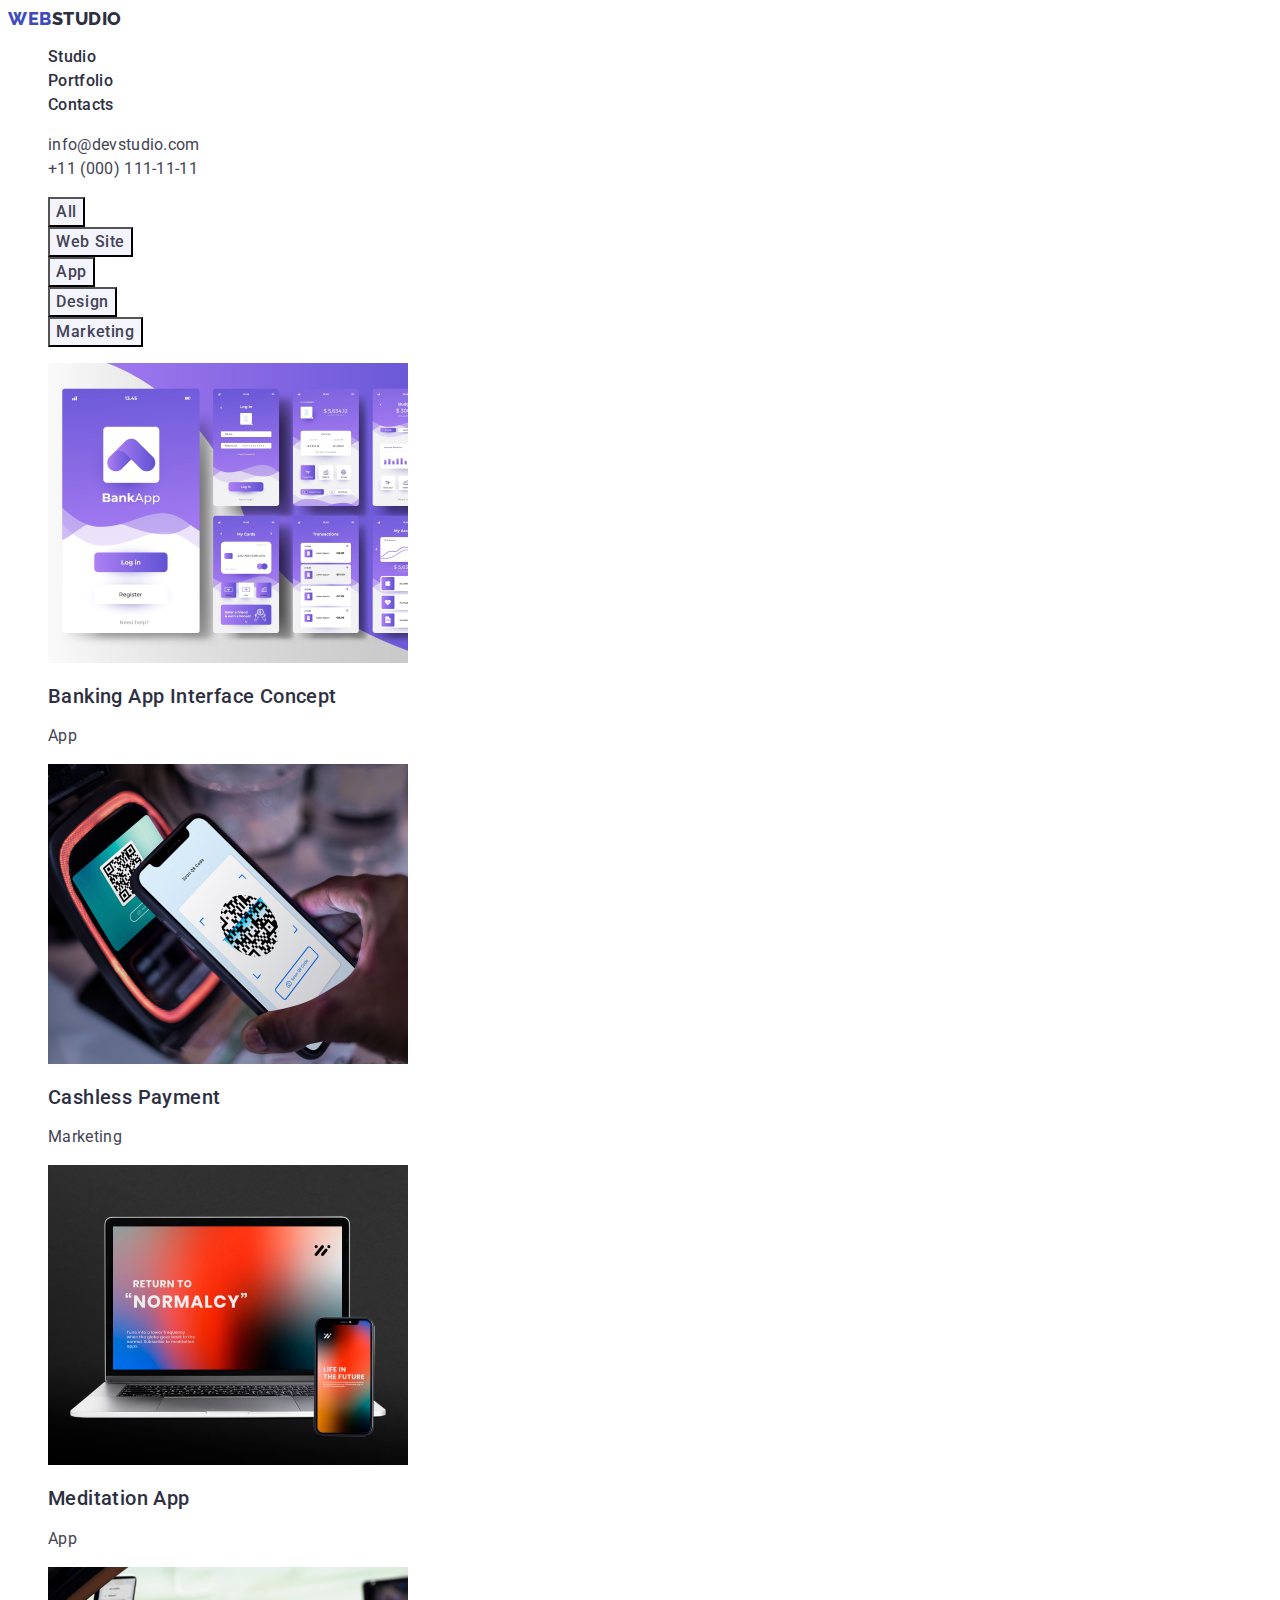
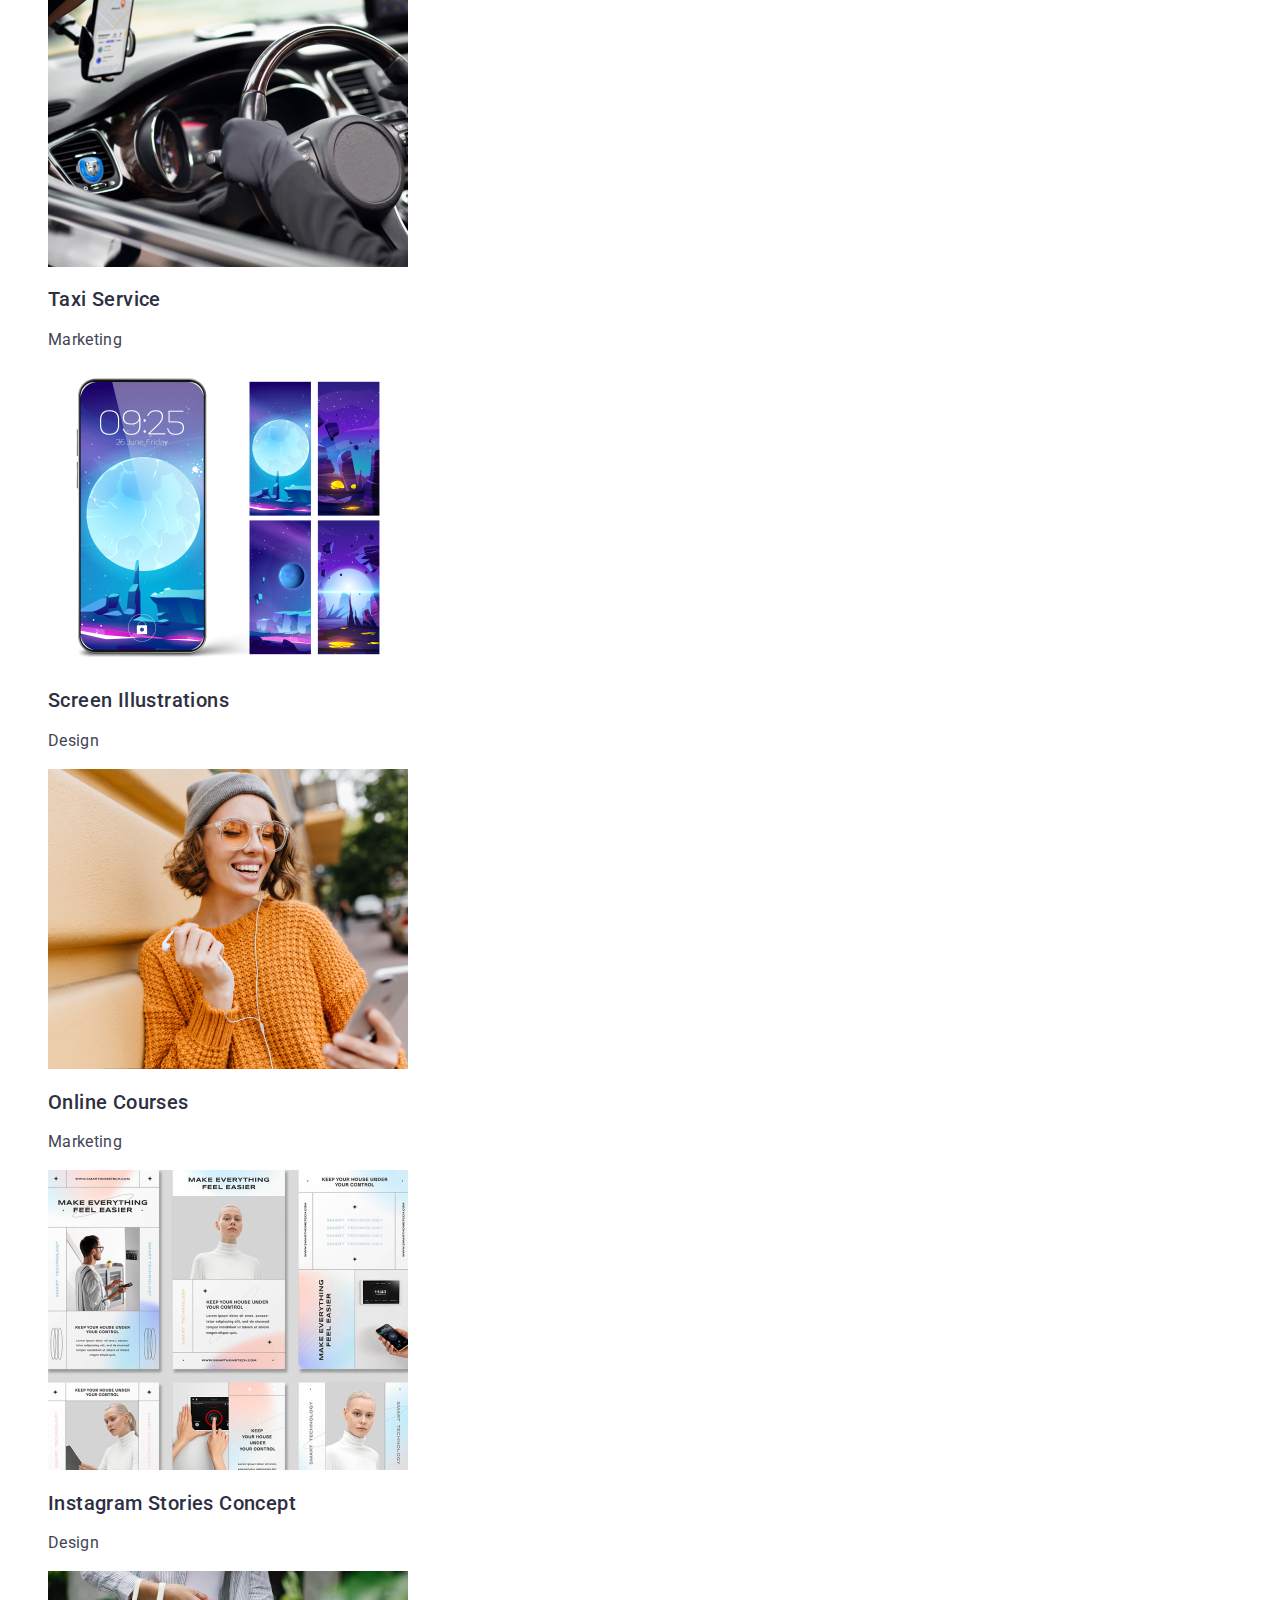
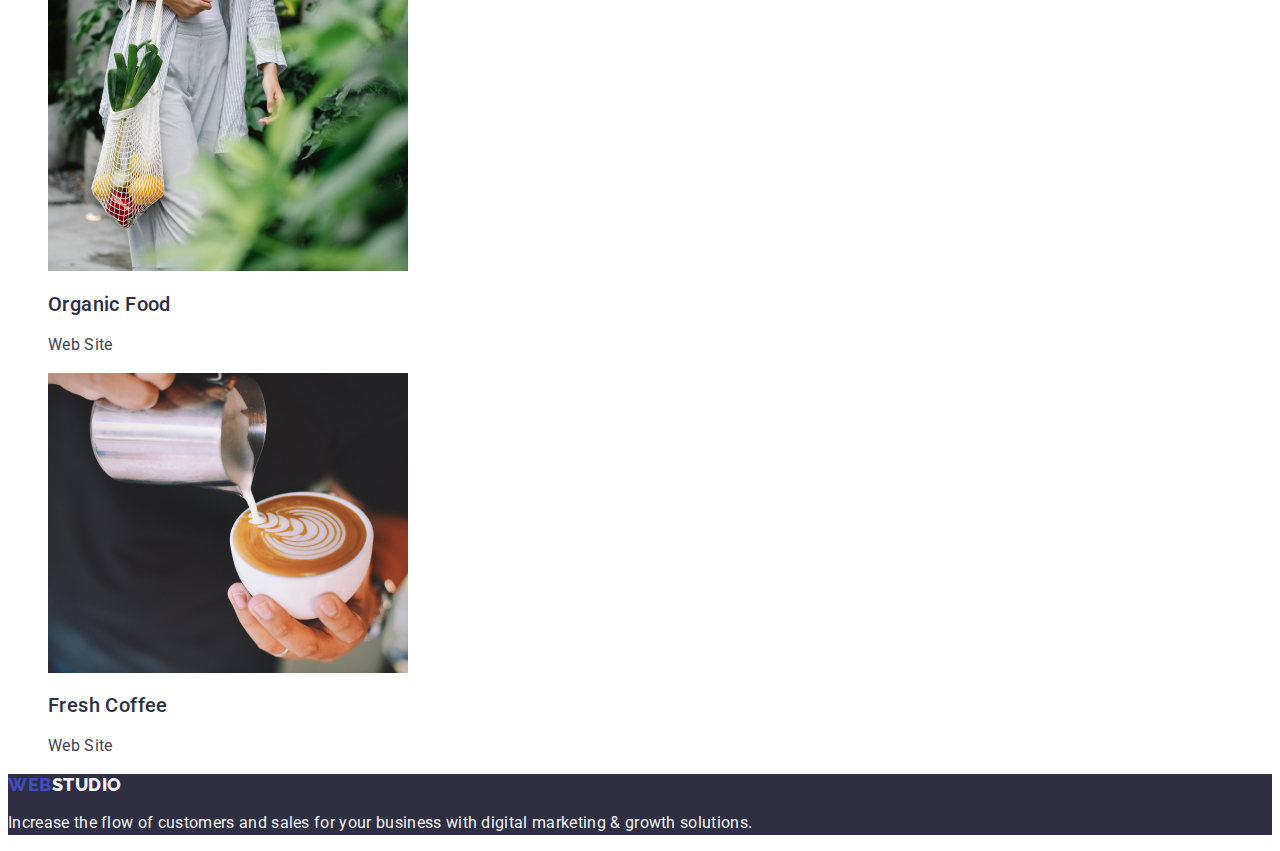
==== commit bb2f7f9c: "1" ====
--- a/portfolio.html
+++ b/portfolio.html
@@ -8,7 +8,7 @@
     <link rel="preconnect" href="https://fonts.googleapis.com" />
     <link rel="preconnect" href="https://fonts.gstatic.com" crossorigin />
     <link
-      href="https://fonts.googleapis.com/css2?family=Raleway:wght@800&family=Roboto:wght@400;700&display=swap"
+      href="https://fonts.googleapis.com/css2?family=Raleway:wght@800&family=Roboto:wght@400;500;700&display=swap"
       rel="stylesheet"
     />
     <link rel="stylesheet" href="./css/style.css" />
@@ -166,7 +166,7 @@
         </ul>
       </section>
     </main>
-    <!----------------------------------FOOTER------------------------------------>
+    <!----------------------------------HEADER------------------------------------>
     <footer class="footer">
       <a href="./index.html" class="logo link"
         >web<span class="logo-span">Studio</span></a
--- a/css/style.css
+++ b/css/style.css
@@ -1,5 +1,12 @@
 :root {
-  --site-color: #2e2f42;
+  --buttom-color: #404bbf;
+  --buttom-color: #404bbf;
+  --title-text: #f4f4fd;
+  --button: #4d5ae5;
+  --footer-color: #2e2f42;
+  --header-color: #ffffff;
+  --menu-color: #434455;
+  --btn-color: #f4f4fd;
 }
 
 .link {
@@ -11,23 +18,15 @@
 }
 
 .body {
-  width: 1440px;
-  height: 2592px;
   font-family: "Roboto", sans-serif;
-  background: #ffffff;
-  color: #434455;
+  background: var(--header-color);
+  color: var(--menu-color);
 }
 
 /**---------------HEADER--------------**/
 
 .header {
-  box-sizing: border-box;
-  width: 1440px;
-  height: 72px;
-  left: 0px;
-  top: 0px;
-  background: #ffffff;
-  border-bottom: 1px solid #e7e9fc;
+  background: var(--header-color);
 }
 
 .logo {
@@ -38,7 +37,7 @@
   line-height: 1.17;
   letter-spacing: 0.03em;
   text-transform: uppercase;
-  color: #4d5ae5;
+  color: var(--buttom-color);
 }
 
 .logo-studio {
@@ -49,67 +48,54 @@
   line-height: 1.17;
   letter-spacing: 0.03em;
   text-transform: uppercase;
-  color: #2e2f42;
-}
-
-.menu-item:hover {
-  color: #404bbf;
+  color: var(--footer-color);
+}
+
+.menu-item:hover,
+.menu-item:focus {
+  color: var(--buttom-color);
 }
 
 .menu-item {
-  font-family: "Roboto", sans-serif;
-  font-style: normal;
-  font-weight: 500;
-  font-size: 16px;
-  line-height: 1.5;
-  letter-spacing: 0.02em;
-  color: #2e2f42;
-}
-
-.menu-item:focus {
-  color: #404bbf;
+  font-weight: 500;
+  font-size: 16px;
+  line-height: 1.5;
+  letter-spacing: 0.02em;
+  color: var(--footer-color);
 }
 
 .address {
   font-style: normal;
 }
-
+.mail-link:hover,
+.mail-link:focus {
+  color: var(--buttom-color);
+}
 .mail-link {
-  font-family: "Roboto", sans-serif;
-  font-style: normal;
-  font-weight: 400;
-  font-size: 16px;
-  line-height: 1.5;
-  letter-spacing: 0.02em;
-  color: #434455;
-}
-
-.mail-link:focus {
-  color: #404bbf;
-}
-.mail-link:hover {
-  color: #404bbf;
+  font-weight: 400;
+  font-size: 16px;
+  line-height: 1.5;
+  letter-spacing: 0.02em;
+  color: var(--menu-color);
 }
 
 /**---------------SECTION 1--------------**/
-.title-top {
-  position: absolute;
-  width: 1440px;
-  height: 600px;
-  left: 0px;
-  top: 72px;
-  background: #2e2f42;
+.title-top-section {
+  background: var(--footer-color);
 }
 
 .title {
-  font-family: "Roboto", sans-serif;
-  font-style: normal;
   font-weight: 700;
   font-size: 56px;
   line-height: 1.07;
   text-align: center;
   letter-spacing: 0.02em;
-  color: #ffffff;
+  color: var(--header-color);
+}
+
+.button-top:hover,
+.button-top:focus {
+  background-color: var(--buttom-color);
 }
 
 .button-top {
@@ -118,97 +104,83 @@
   font-size: 16px;
   line-height: 1.5;
   letter-spacing: 0.04em;
-  color: #ffffff;
-  background-color: #4d5ae5;
+  color: var(--header-color);
+  background-color: var(--button);
   cursor: pointer;
 }
-
-.button-top :focus {
-  background-color: #404bbf;
-}
-.button-top :hover {
-  background-color: #404bbf;
-}
-
 /**---------------SECTION 2--------------**/
-.paragraph {
-  font-family: "Roboto", sans-serif;
-  font-style: normal;
+.title-top {
   font-weight: 500;
   font-size: 20px;
   line-height: 1.2;
   letter-spacing: 0.02em;
-  color: #2e2f42;
-}
-.paragraph-text {
-  font-family: "Roboto", sans-serif;
-  font-style: normal;
-  font-weight: 400;
-  font-size: 16px;
-  line-height: 1.5;
-  letter-spacing: 0.02em;
-  color: #434455;
+  color: var(--footer-color);
+}
+.title-text {
+  font-size: 16px;
+  line-height: 1.5;
+  letter-spacing: 0.02em;
+  color: var(--menu-color);
 }
 
 /**---------------SECTION 3--------------**/
 .work {
-  font-family: "Roboto", sans-serif;
-  font-style: normal;
   font-weight: 700;
   font-size: 36px;
   line-height: 1.11;
   text-align: center;
   letter-spacing: 0.02em;
   text-transform: capitalize;
-  color: #2e2f42;
+  color: var(--footer-color);
 }
 /**---------------SECTION 4--------------**/
 .section-four {
-  background-color: #f4f4fd;
+  background-color: var(--title-text);
 }
 
 .team {
-  font-family: "Roboto", sans-serif;
-  font-style: normal;
   font-weight: 700;
   font-size: 36px;
   line-height: 1.11;
   text-align: center;
   letter-spacing: 0.02em;
   text-transform: capitalize;
-  color: #2e2f42;
+  color: var(--footer-color);
 }
 
 .foto {
-  background-color: #ffffff;
+  background-color: var(--header-color);
 }
 
 .name {
-  font-family: "Roboto", sans-serif;
-  font-style: normal;
   font-weight: 500;
   font-size: 20px;
   line-height: 1.2;
   text-align: center;
   letter-spacing: 0.02em;
-  color: #2e2f42;
+  color: var(--footer-color);
 }
 
 .speciality {
-  font-family: "Roboto", sans-serif;
-  font-style: normal;
-  font-weight: 400;
-  font-size: 16px;
-  line-height: 1.5;
-  text-align: center;
-  letter-spacing: 0.02em;
-  color: #434455;
+  font-weight: 400;
+  font-size: 16px;
+  line-height: 1.5;
+  text-align: center;
+  letter-spacing: 0.02em;
+  color: var(--menu-color);
 }
 
 /**---------------PORTFOLIO SECTION1--------------**/
 .button-list {
   list-style: none;
 }
+
+.btn:hover,
+.btn:focus {
+  background-color: var(--buttom-color);
+  color: var(--header-color);
+}
+
 .btn {
   font-family: "Roboto", sans-serif;
   font-style: normal;
@@ -216,51 +188,42 @@
   font-size: 16px;
   line-height: 1.5;
   display: flex;
-  align-items: center;
-  text-align: center;
   letter-spacing: 0.04em;
   cursor: pointer;
-  color: #4d5ae5;
-  background-color: #f4f4fd;
-}
-
-.btn :hover {
-  background-color: #404bbf;
-}
-.btn :focus {
-  background-color: #404bbf;
+  color: var(--buton);
+  background-color: var(--btn-color);
 }
 
 .portfolio-list {
 }
-.list {
-}
-.link {
-}
+
 .portfolio-title {
-  font-family: "Roboto", sans-serif;
-  font-style: normal;
   font-weight: 500;
   font-size: 20px;
   line-height: 1.2;
   letter-spacing: 0.02em;
-  color: #2e2f42;
+  color: var(--footer-color);
 }
 .portfolio-text {
-  font-family: "Roboto", sans-serif;
-  font-style: normal;
-  font-weight: 400;
-  font-size: 16px;
-  line-height: 1.5;
-  letter-spacing: 0.02em;
-  color: #434455;
+  font-weight: 400;
+  font-size: 16px;
+  line-height: 1.5;
+  letter-spacing: 0.02em;
+  color: var(--menu-color);
 }
 
 /**---------------FOOTER--------------**/
 .footer {
-  background: #2e2f42;
+  background: var(--footer-color);
 }
 
 .logo-span {
-  color: #f4f4fd;
-}
+  color: var(--title-text);
+}
+.footer-text {
+  font-weight: 400;
+  font-size: 16px;
+  line-height: 24px;
+  letter-spacing: 0.02em;
+  color: var(--title-text);
+}
